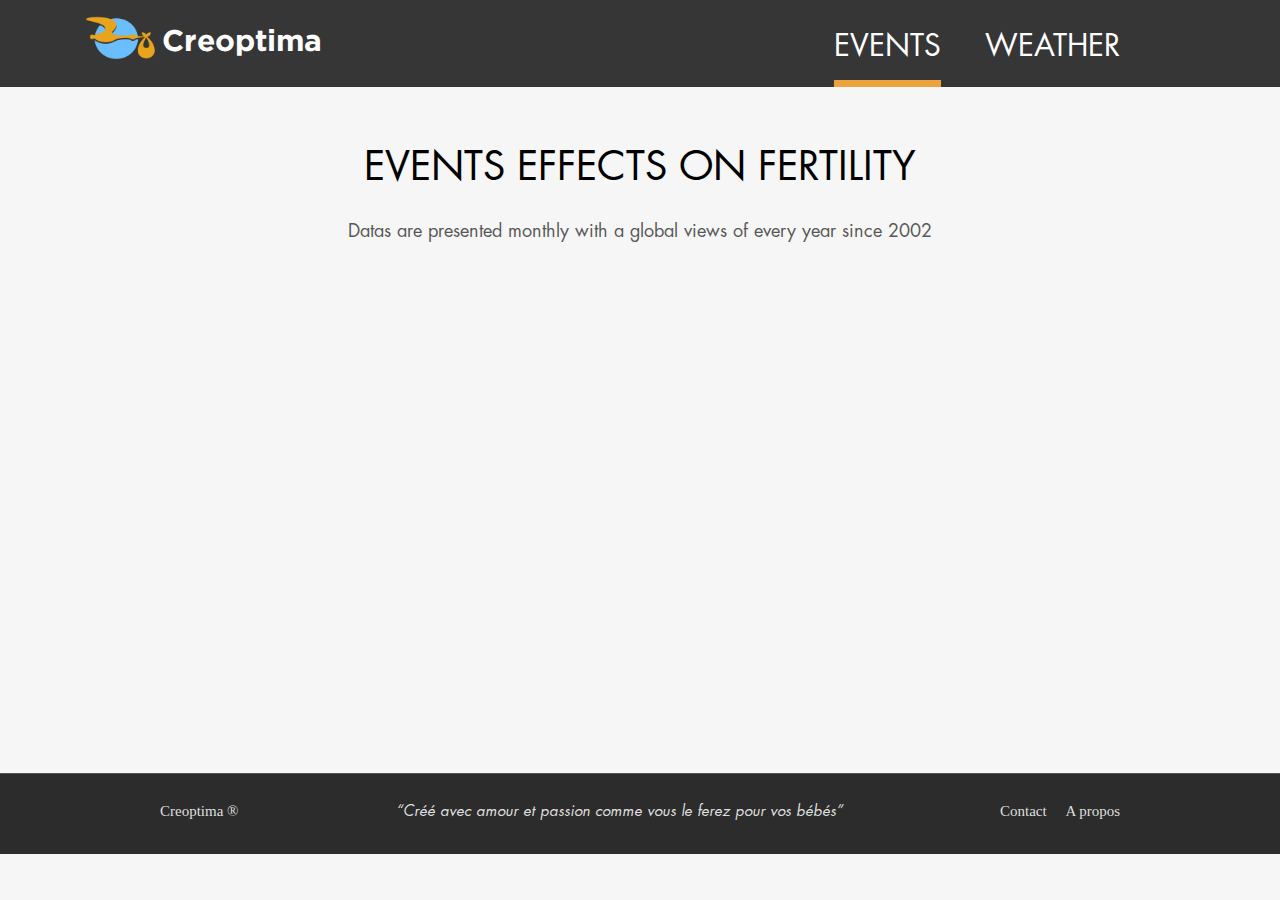
==== radar.html @ 163b7529 "Integration graphique" ====
<!doctype html>
<html lang="en">
<head>
	<meta charset="UTF-8">
	<title>Creoptima</title>
	<link rel="stylesheet" href="css/reset.css">
	<link rel="stylesheet" href="css/style.css">
</head>
<body>

	<nav>
				<a href="#"><div id="logomini">Creoptima</div></a>

		<div class="wrap">

		<ul>
		<li><a href="#" class="selected">Events</a></li>
		<li><a href="#">Weather</a></li>
		</ul> 
		</div>	
	</nav>
	<div class="texture">
		<div class="wrap">
			<div>
				<h1 id="radarh1">EVENTS EFFECTS ON FERTILITY</h1>
				<h2 id="radarh2">Datas are presented monthly with a global views of every year since 2002</h2>
			</div>
			<canvas id="canvas" height="450" width="450"></canvas>
		</div>
	</div>
		


	<script>

		var radarChartData = {
			labels : ["Eating","Drinking","Sleeping","Designing","Coding","Partying","Running"],
			datasets : [
				{
					fillColor : "rgba(220,220,220,0.5)",
					strokeColor : "rgba(220,220,220,1)",
					pointColor : "rgba(220,220,220,1)",
					pointStrokeColor : "#fff",
					data : [65,59,90,81,56,55,40]
				},
				{
					fillColor : "rgba(151,187,205,0.5)",
					strokeColor : "rgba(151,187,205,1)",
					pointColor : "rgba(151,187,205,1)",
					pointStrokeColor : "#fff",
					data : [28,48,40,19,96,27,100]
				}
			]
			
		}

	var myRadar = new Chart(document.getElementById("canvas").getContext("2d")).Radar(radarChartData,{scaleShowLabels : false, pointLabelFontSize : 10});
	
	</script>


	<footer>
		<div class="footer_wrapper">
			<span>Creoptima ®</span>
			<span>“Créé avec amour et passion comme vous le ferez pour vos bébés”</span>
			<span>Contact&nbsp;&nbsp;&nbsp;&nbsp;&nbsp;A propos</span>	
		</div>
		
	</footer>
	</body>
</html>
---- css/style.css ----
@font-face {
    font-family: FuturaBookOblique;
    src: url(fonts/FuturaStd-BookOblique.otf);
}
@font-face {
    font-family: FuturaBook;
    src: url(fonts/FuturaStd-Book.otf);
}
@font-face {
    font-family: FuturaBold;
    src: url(fonts/FuturaStd-Bold.otf);
}
@font-face {
    font-family: FuturaExtraBold;
    src: url(fonts/FuturaStd-ExtraBold.otf);
}
@font-face {
    font-family: FuturaHeavy;
    src: url(fonts/FuturaStd-Heavy.otf);
}
@font-face {
    font-family: GothamBold;
    src: url(fonts/Gotham-Bold.otf);
}


body{
	background-color:#f6f6f6;
	width:100%;
}


/* Header
*****************************************************/
header{
	background-color: #f6f6f6;
	border-bottom:1px solid #fff ;
	color:#b3b1b1;
	font-family:FuturaBookOblique;
	padding:10px 0 10px 0;
	text-align: center;
}

.top{
	background:url("img/bgTop.png") no-repeat;
	background-position: center;
	border-bottom:1px solid #e6e6e6 ;
	border-top:1px solid #e6e6e6 ;
	-webkit-background-size: cover;
	-moz-background-size: cover;
	-o-background-size: cover;
	background-size: cover;
	height: 476px;
}

#logo{
	color:#fff;
	padding-top:50px;
	text-align: center;
	text-shadow: #000 0.1em 0.1em 0.2em;
}
 
h1{
	font-family:GothamBold;
	font-size:66px;
}

strong{
	font-family:FuturaHeavy;
}



/* Container
*****************************************************/
.container{
	border-top:1px solid #fff;
	font-family:FuturaBook;
	font-size: 30px;
	height: 100%;
	margin:auto;
	padding-top: 70px;
	width:960px;
}
.container p{
	margin-bottom:50px;
	font-size:20px;
	text-align: center;
}

hr{
	border:1px solid #fff;
	box-shadow:0px -1px #e6e6e6;
	margin-bottom: 60px;
	width: 700px;
}

.container ul li{
	font-size: 25px;
	height: 70px;
	padding: 50px 0 0 150px;
}
.container ul li strong{
	color:#eaa33d;
}
.container ul li span{
	font-family:FuturaExtraBold;
}
.event{
	background:url(img/event.png) no-repeat 0 0;
}
.weather{
	background:url(img/weather.png) no-repeat 0 0;
}
.context{
	background:url(img/context.png) no-repeat 0 0;
}

.detail{
	font-size:17px;
	margin-top:80px;
	margin-bottom:80px;
}

.detail span{
	color:#eaa33d;
	font-family:FuturaBookOblique;
}

.button{
	background-color:#64bff8;
	border-top:1px solid #59aadd;
	height:129px;
	margin:auto ;
	width:570px;
}
.button div{

	background:url('img/button.png') no-repeat 15px 19px;
}
.button a{
	color: #fff;
	display: block;
	font-family: FuturaBold;
	font-size: 35px;
	height: 81px;
	text-decoration: none;
	width: 411px;
	padding: 48px 0 0 159px;
}




/* Footer
************************************************/
footer{
	background-color:#2c2c2c;
	border-top:1px solid #535353;
	color:#dfdfdf;
	font-size:15px;
	height:50px;
	margin-top:80px;
	padding-top:30px;
	text-align:center;
}
footer .footer_wrapper{
	margin:auto;
	width:960px;
}

footer .footer_wrapper span:first-child{
	float:left;
}

footer .footer_wrapper span:nth-child(2){
	font-family:FuturaBookOblique;
}

footer .footer_wrapper span:nth-child(3){
	float:right;
}






/* RADAR CHART
************************************************/

nav{
	height: 87px;
	width: 100%;
	background-color: #363636;
}

nav li{
	color:white;
	display: inline-block;
	margin-left:40px;
	text-transform: uppercase;
	font-family: FuturaBook;
	font-size: 30px;
}

nav ul{
		float: right;

}
.wrap{
	margin:0 auto;
	width:960px;
}

nav li a{
	color:white;
	display: inline-block;
	text-transform: uppercase;
	font-family: FuturaBook;
	font-size: 30px;
	text-decoration: none;
	padding-top:31px;
	height: 49px;
	

}

nav li a:hover, .selected{
	border-bottom: 7px solid #eaa33d;
}

#logomini{
	background-image:url(img/logo.png);
	background-size: 76px 49px;
	background-repeat: no-repeat;
	background-position: 0 13px;
	height:49px;
	width: 300px;
	/*position: absolute;*/
	float: left;
	margin-left: 82px;
	display: inline-block;
	font-family: GothamBold;
	font-size: 30px;
	color: white;
	padding-left: 80px;
	padding-top:25px;
}

#radarh1{
	text-align: center;
	font-size: 40px;
	font-family: FuturaBook;
	margin-top: 60px;
}

#radarh2{
	text-align: center;
	font-size: 18px;
	font-family: FuturaBook;
	color: #585858;
	margin-top: 35px;
}
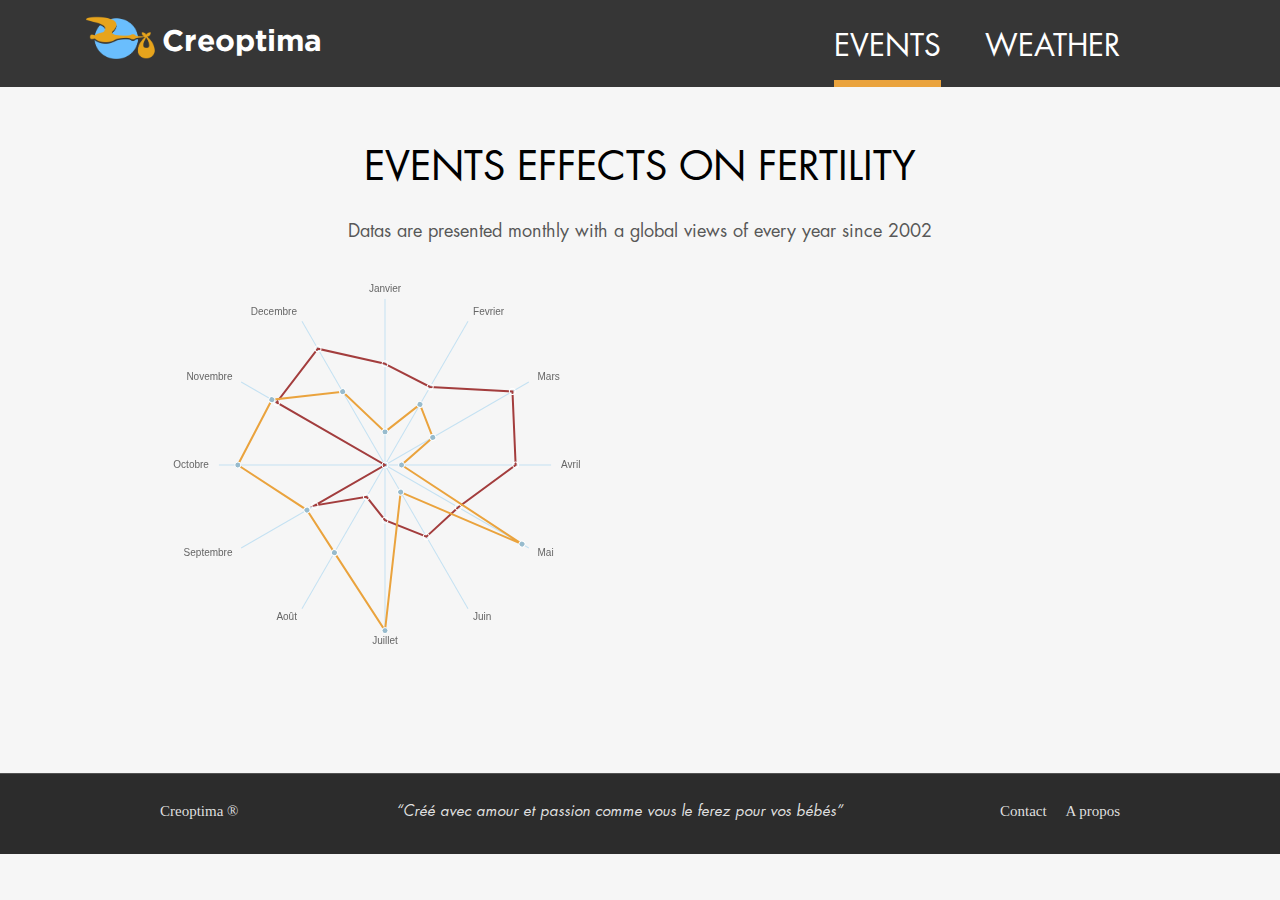
==== commit 4f3d1c25: "Merge branch 'master' of https://github.com/nadium/creoptima" ====
--- a/radar.html
+++ b/radar.html
@@ -5,6 +5,7 @@
 	<title>Creoptima</title>
 	<link rel="stylesheet" href="css/reset.css">
 	<link rel="stylesheet" href="css/style.css">
+	<script src="js/Chart.js"></script>
 </head>
 <body>
 
@@ -34,21 +35,21 @@
 	<script>
 
 		var radarChartData = {
-			labels : ["Eating","Drinking","Sleeping","Designing","Coding","Partying","Running"],
+			labels : ["Janvier","Fevrier","Mars","Avril","Mai","Juin","Juillet","Août","Septembre","Octobre","Novembre","Decembre"],
 			datasets : [
 				{
-					fillColor : "rgba(220,220,220,0.5)",
-					strokeColor : "rgba(220,220,220,1)",
-					pointColor : "rgba(220,220,220,1)",
+					fillColor : "rgba(220,220,220,0)",
+					strokeColor : "rgba(163,61,61,1)",
+					pointColor : "gba(0,0,0,1)",
 					pointStrokeColor : "#fff",
-					data : [65,59,90,81,56,55,40]
+					data : [65,59,90,81,56,55,40,30,54,10,78,83]
 				},
 				{
-					fillColor : "rgba(151,187,205,0.5)",
-					strokeColor : "rgba(151,187,205,1)",
+					fillColor : "rgba(151,187,205,0)",
+					strokeColor : "rgba(234,163,61,1)",
 					pointColor : "rgba(151,187,205,1)",
 					pointStrokeColor : "#fff",
-					data : [28,48,40,19,96,27,100]
+					data : [28,48,40,19,96,27,100,65,59,90,81,56]
 				}
 			]
 			
--- a/css/style.css
+++ b/css/style.css
@@ -118,6 +118,7 @@
 
 .detail{
 	font-size:17px;
+	line-height: 25px;
 	margin-top:80px;
 	margin-bottom:80px;
 }
@@ -237,7 +238,6 @@
 	background-position: 0 13px;
 	height:49px;
 	width: 300px;
-	/*position: absolute;*/
 	float: left;
 	margin-left: 82px;
 	display: inline-block;
